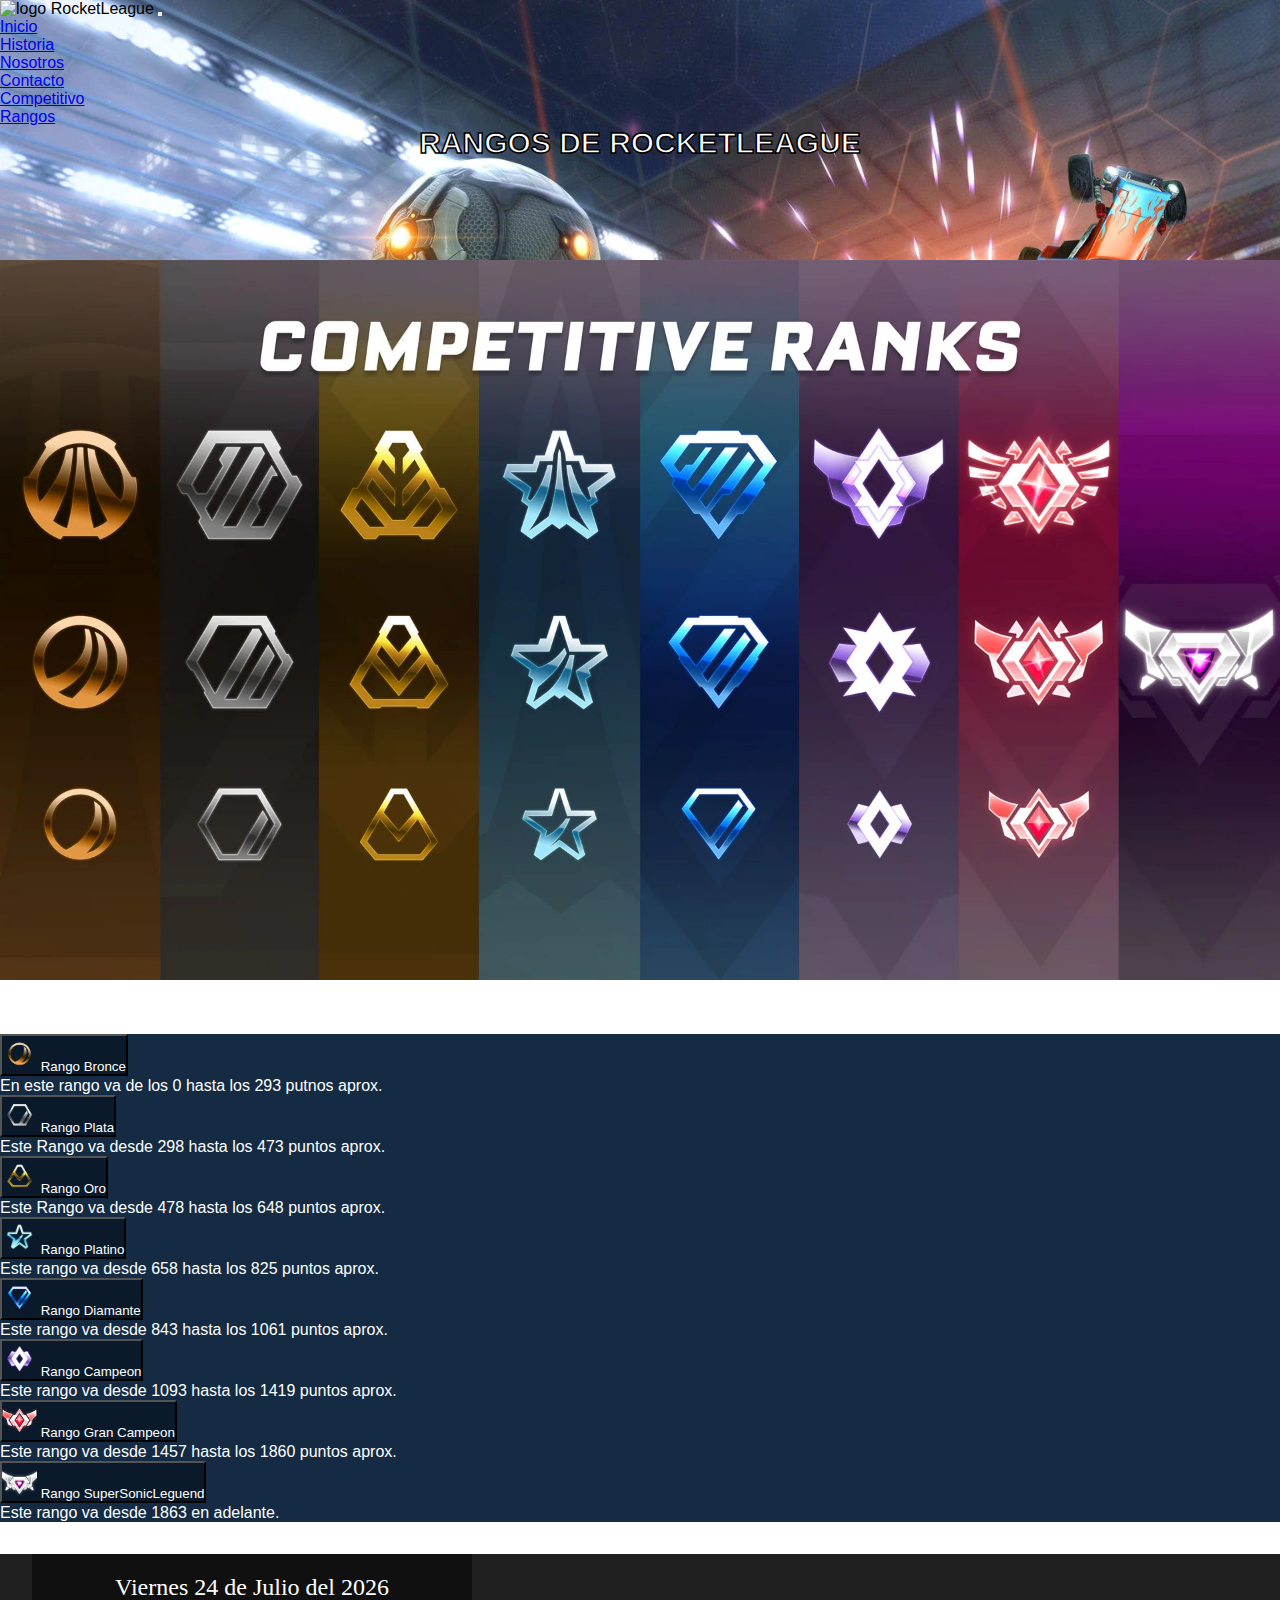
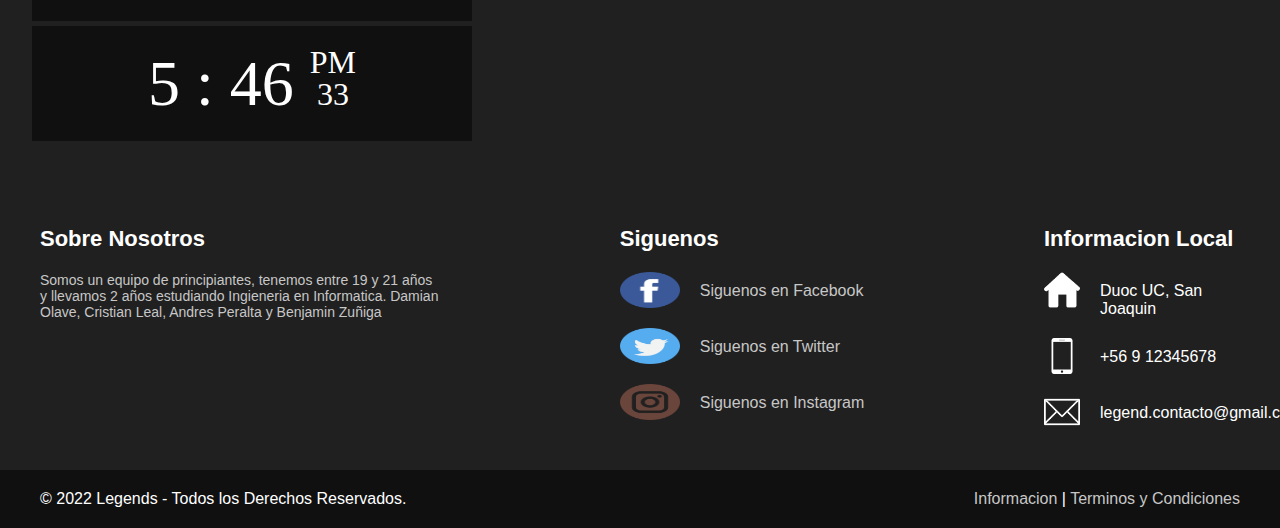
==== competitivo.html @ 4ef21d4a "Add files via upload" ====
<!DOCTYPE html>
<html lang="en">

<head>
  <meta charset="UTF-8">
  <meta http-equiv="X-UA-Compatible" content="IE=edge">
  <meta name="viewport" content="width=device-width, initial-scale=1.0">
  <title>RocketLeague</title>
  <link href="https://cdn.jsdelivr.net/npm/bootstrap@5.2.0-beta1/dist/css/bootstrap.min.css" rel="stylesheet"
    integrity="sha384-0evHe/X+R7YkIZDRvuzKMRqM+OrBnVFBL6DOitfPri4tjfHxaWutUpFmBp4vmVor" crossorigin="anonymous">
  <link rel="stylesheet" href="css/style.css">
  <link rel="icon" type="img/svg" href="img/logopag.webp">
</head>

<body>
  <nav class="navbar navbar-dark bg-dark fixed-top">
    <div class="container-fluid">
      <img src="img/LogoRocket.svg" alt="logo" class="Logo">
      <a class="navbar-brand">RocketLeague</a>
      <button class="navbar-toggler" type="button" data-bs-toggle="collapse" data-bs-target="#navbarSupportedContent"
        aria-controls="navbarSupportedContent" aria-expanded="false" aria-label="Toggle navigation">
        <span class="navbar-toggler-icon"></span>
      </button>
      <div class="collapse navbar-collapse" id="navbarSupportedContent">
        <ul class="navbar-nav me-auto mb-2 mb-lg-0">
          <li class="nav-item">
            <a class="nav-link " href="index.html">Inicio</a>
          </li>
          <li class="nav-item">
            <a class="nav-link" href="historia.html">Historia</a>
          </li>
          <li class="nav-item">
            <a class="nav-link" href="nosotros.html">Nosotros</a>
          </li>
          <li class="nav-item">
            <a class="nav-link" href="contacto.html">Contacto</a>
          </li>
          <li class="nav-item dropdown">
            <a class="nav-link dropdown-toggle active" href="competitivo.html"aria-current="page" id="navbarDropdown" role="button"
              data-bs-toggle="dropdown" aria-expanded="false">
              Competitivo
            </a>
            <ul class="dropdown-menu" aria-labelledby="navbarDropdown">
              <li><a class="dropdown-item" href="competitivo.html">Rangos</a></li>
            </ul>
          </li>
        </ul>
      </div>
    </div>
    <span class="btn-menu">
      <i class="fa fa-bars"></i>
    </span>
  </nav>
  <section class="Rangos-Competitivo">
    <h2 class="titulo">Rangos De RocketLeague</h2>
    <img src="img/NewRankings_V3.webp" class="img-fluid" alt="">
  </section>
  <div class="accordion accordion-flush" id="AcordeonRangos">
    <div class="accordion-item">
      <h2 class="accordion-header" id="flush-headingOne">
        <button class="accordion-button collapsed" type="button" data-bs-toggle="collapse"
          data-bs-target="#flush-collapseOne" aria-expanded="false" aria-controls="flush-collapseOne">
          <img src="img/bronce.webp" alt="logo bronce">
          Rango Bronce
        </button>
      </h2>
      <div id="flush-collapseOne" class="accordion-collapse collapse" aria-labelledby="flush-headingOne"
        data-bs-parent="#AcordeonRangos">
        <div class="accordion-body">En este rango va de los 0 hasta los 293 putnos aprox.</div>
      </div>
    </div>
    <div class="accordion-item">
      <h2 class="accordion-header" id="flush-headingTwo">
        <button class="accordion-button collapsed" type="button" data-bs-toggle="collapse"
          data-bs-target="#flush-collapseTwo" aria-expanded="false" aria-controls="flush-collapseTwo">
          <img src="img/plata.webp" alt="">
          Rango Plata
        </button>
      </h2>
      <div id="flush-collapseTwo" class="accordion-collapse collapse" aria-labelledby="flush-headingTwo"
        data-bs-parent="#AcordeonRangos">
        <div class="accordion-body">Este Rango va desde 298 hasta los 473 puntos aprox.</div>
      </div>
    </div>
    <div class="accordion-item">
      <h2 class="accordion-header" id="flush-headingThree">
        <button class="accordion-button collapsed" type="button" data-bs-toggle="collapse"
          data-bs-target="#flush-collapseThree" aria-expanded="false" aria-controls="flush-collapseThree">
          <img src="img/oro.webp" alt="">
          Rango Oro
        </button>
      </h2>
      <div id="flush-collapseThree" class="accordion-collapse collapse" aria-labelledby="flush-headingThree"
        data-bs-parent="#AcordeonRangos">
        <div class="accordion-body">Este Rango va desde 478 hasta los 648 puntos aprox. </div>
      </div>
    </div>
    <div class="accordion-item">
      <h2 class="accordion-header" id="flush-headingFour">
        <button class="accordion-button collapsed" type="button" data-bs-toggle="collapse"
          data-bs-target="#flush-collapseFour" aria-expanded="false" aria-controls="flush-collapseFour">
          <img src="img/platino.webp" alt="">
          Rango Platino
        </button>
      </h2>
      <div id="flush-collapseFour" class="accordion-collapse collapse" aria-labelledby="flush-headingFour"
        data-bs-parent="#AcordeonRangos">
        <div class="accordion-body">Este rango va desde 658 hasta los 825 puntos aprox.</div>
      </div>
    </div>
    <div class="accordion-item">
      <h2 class="accordion-header" id="flush-headingFive">
        <button class="accordion-button collapsed" type="button" data-bs-toggle="collapse"
          data-bs-target="#flush-collapseFive" aria-expanded="false" aria-controls="flush-collapseFive">
          <img src="img/diamante.webp" alt="">
          Rango Diamante
        </button>
      </h2>
      <div id="flush-collapseFive" class="accordion-collapse collapse" aria-labelledby="flush-headingFive"
        data-bs-parent="#AcordeonRangos">
        <div class="accordion-body">Este rango va desde 843 hasta los 1061 puntos aprox.</div>
      </div>
    </div>
    <div class="accordion-item">
      <h2 class="accordion-header" id="flush-headingSix">
        <button class="accordion-button collapsed" type="button" data-bs-toggle="collapse"
          data-bs-target="#flush-collapseSix" aria-expanded="false" aria-controls="flush-collapseSix">
          <img src="img/campeon.webp" alt="">
          Rango Campeon
        </button>
      </h2>
      <div id="flush-collapseSix" class="accordion-collapse collapse" aria-labelledby="flush-headingSix"
        data-bs-parent="#AcordeonRangos">
        <div class="accordion-body">Este rango va desde 1093 hasta los 1419 puntos aprox. </div>
      </div>
    </div>
    <div class="accordion-item">
      <h2 class="accordion-header" id="flush-headingSeven">
        <button class="accordion-button collapsed" type="button" data-bs-toggle="collapse"
          data-bs-target="#flush-collapseSeven" aria-expanded="false" aria-controls="flush-collapseSeven">
          <img src="img/grancampeon.webp" alt="">
          Rango Gran Campeon
        </button>
      </h2>
      <div id="flush-collapseSeven" class="accordion-collapse collapse" aria-labelledby="flush-headingSeven"
        data-bs-parent="#AcordeonRangos">
        <div class="accordion-body">Este rango va desde 1457 hasta los 1860 puntos aprox.</div>
      </div>
    </div>
    <div class="accordion-item">
      <h2 class="accordion-header" id="flush-headingEight">
        <button class="accordion-button collapsed" type="button" data-bs-toggle="collapse"
          data-bs-target="#flush-collapseEight" aria-expanded="false" aria-controls="flush-collapseEight">
          <img src="img/supersonic.webp" alt="">
          Rango SuperSonicLeguend
        </button>
      </h2>
      <div id="flush-collapseEight" class="accordion-collapse collapse" aria-labelledby="flush-headingEight"
        data-bs-parent="#AcordeonRangos">
        <div class="accordion-body">Este rango va desde 1863 en adelante.</div>
      </div>
    </div>
  </div>





  <footer>
    <div class="contenedor-reloj"></div>
    <div class="wrap">
      <div class="widget">
        <div class="fecha">
          <p id="diaSemana" class="diaSemana"></p>
          <p id="dia" class="dia"></p>
          <p>de </p>
          <p id="mes" class="mes"></p>
          <p>del </p>
          <p id="year" class="year"></p>
        </div>
        <div class="reloj">
          <p id="horas" class="horas"></p>
          <p>:</p>
          <p id="minutos" class="minutos"></p>
          <div class="caja-segundos">
            <p id="ampm" class="ampm"></p>
            <p id="segundos" class="segundos"></p>
          </div>
        </div>
      </div>
    </div>
    <div class="container-footer-all">

      <div class="container-texto">

        <div class="colum1">
          <h1>Sobre Nosotros</h1>

          <p>Somos un equipo de principiantes, tenemos entre 19 y 21 años y llevamos 2 años estudiando Ingieneria en
            Informatica.
            Damian Olave, Cristian Leal, Andres Peralta y Benjamin Zuñiga</p>
        </div>

        <div class="colum2">

          <h1>Siguenos</h1>

          <div class="row">
            <img src="img/facebook.png" alt="">
            <label>Siguenos en Facebook</label>
          </div>
          <div class="row">
            <img src="img/twitter.png" alt="">
            <label>Siguenos en Twitter</label>
          </div>
          <div class="row">
            <img src="img/instagram.png" alt="">
            <label>Siguenos en Instagram</label>
          </div>
        </div>
        <div class="colum3">

          <h1>Informacion Local</h1>

          <div class="row2">
            <img src="img/house.png" alt="">
            <label>Duoc UC,
              San Joaquin
            </label>
          </div>

          <div class="row2">
            <img src="img/smartphone.png" alt="">
            <label>+56 9 12345678</label>
          </div>

          <div class="row2">
            <img src="img/contact.png" alt="">
            <label>legend.contacto@gmail.com</label>
          </div>
        </div>
      </div>
    </div>

    <div class="container-footer">
      <div class="footer">
        <div class="copyright">
          © 2022 Legends - Todos los Derechos Reservados.
        </div>

        <div class="information">
          <a href="">Informacion</a> | <a href="">Terminos y Condiciones</a>
        </div>
      </div>

    </div>

  </footer>
  <script src="js/relojdigital.js"></script>
  <script src="https://cdn.jsdelivr.net/npm/bootstrap@5.2.0-beta1/dist/js/bootstrap.bundle.min.js"
    integrity="sha384-pprn3073KE6tl6bjs2QrFaJGz5/SUsLqktiwsUTF55Jfv3qYSDhgCecCxMW52nD2" crossorigin="anonymous">
  </script>
</body>

</html>
---- css/style.css ----
*{
    margin: 0;
    padding: 0;
}

.Logo{
    width: 120px;
    
}


.accordion-button{
    color: #fff;
    background-color: #0a1a2a;
}

.accordion-item{

    color: #fff;
    background-color: hsl(210, 55%, 17%);
   
}

.card-body{
    color: #fff;
     background-color: #0a1a2a;
}
.col > img{
    background-color: #0a1a2a;
}

.galeria-img {
    display: -ms-grid;
    display: grid;
    grid-gap: 40px 20px;
    -ms-grid-columns: 1fr 1fr 1fr;
        grid-template-columns: 1fr 1fr 1fr;
    padding: 40px 0;
}

.titulo-galeria{
    align-items: center;
    justify-content: center;
    flex-direction: column;
    text-transform: uppercase;
    text-align: center;
    font-size: 100px;
    font-weight: 900;
    color: #fff;
    -webkit-text-stroke:1.5px black;
    margin-top: 50px;
}

.titulo-galeria h2{
    font-size: 50px;
}

.accordion-button img{
    width: 35px;
}

.titulo-nosotros h1{
    align-items: center;
    justify-content: center;
    flex-direction: column;
    text-transform: uppercase;
    text-align: center;
    font-size: 50px;
    font-weight: 900;
    color: #fff;
    -webkit-text-stroke:1.5px black;

}

.titulo-nosotros p{
    align-items: center;
    justify-content: center;
    flex-direction: column;
    text-transform: uppercase;
    text-align: center;
    font-size: 30px;
    font-weight: 900;
    color: #fff;
    -webkit-text-stroke:1.5px black;

}
.coches-semanales{
    background: hsla(240, 15%, 36%, 0.877);
    display:flex;
    justify-content:space-around;
    margin-left: 100px;
    margin-right: 100px;
    -webkit-text-stroke:0.6px black;
    font-size: x-large;
    min-width: 250px;
    
}

.coches-semanales h5{

    font-size:xx-large;
}
.titulo-inicio{
    
    display: flex;
    height: 439px;
    width: 100%;
    align-items: center;
    justify-content: center;
    flex-direction: column;
    text-transform: uppercase;
    text-align: center;

}
body{
    width: 100%;
    padding: 0;
    font-family: 'Heebo', sans-serif;
    background: linear-gradient(to bottom, rgba(255, 255, 255, 0.15) 0%, rgba(0,0,0,0.15) 100%), radial-gradient(at top center, rgba(255,255,255,0.40) 0%, rgba(0,0,0,0.40) 120%) #989898;
    background-blend-mode: multiply,multiply;
    margin: 0%; 
    background: url(/img/rocketfondo.jpg) no-repeat;
    background-size: cover;
    background-attachment: fixed;
    position: relative;
    flex-wrap: wrap;
    min-width: 100px;
    overflow: auto;
       
}

nav{
    width: 100%;
    padding: 0;


}

.col-md-8 p{
    color: #fff;
}


.titulo-inicio h2{

   font-size: 50px;
   font-weight: 900;
   color: #fff;
   -webkit-text-stroke:1.5px black;

}

.titulo-inicio p{
    font-size: 30px;
    font-weight: 900;
    color: #fff;
    -webkit-text-stroke:1.5px black;

}

.titulo-semanales h2{
    align-items: center;
    justify-content: center;
    flex-direction: column;
    text-transform: uppercase;
    text-align: center;
    font-size: 30px;
    font-weight: 900;
    color: #fff;
    -webkit-text-stroke:1.5px black;

}

.titulo-semanales p{
    align-items: center;
    justify-content: center;
    flex-direction: column;
    text-transform: uppercase;
    text-align: center;
    font-size: 30px;
    font-weight: 900;
    color: #fff;
    -webkit-text-stroke:1.5px black;

}
.wrap{
   
    width:90%;
    max-width: 1000px;
    /* margin: auto; */
}
.widget{
    height: 200px;
    width: 40%;
    margin: 2em;
    /* margin: 32px; */
}

.widget p{
    
    display: inline-block;
    line-height: 1em;
}

.fecha{
    color: #fff;
    font-family: 'Times New Roman', Times, serif;
    text-align: center;
    font-size: 1.5em;
    margin-bottom: 0.3125rem;
    background: rgba(0, 0, 0, .5);
    padding: 20px;
    width: 400px;
}

.reloj{
    color: #fff;
    font-family: Georgia, 'Times New Roman', Times, serif;
    width: 400px;
    padding: 20px;
    font-size: 4em;
    text-align: center;
    background: rgba(0, 0, 0, .5);
    margin: 0 auto;
    
}

.reloj .caja-segundos{

    display:inline-block ;
}

.reloj .segundos,
.reloj .ampm{
    font-size: 2rem;
    display: block;
}

#map {
    height: 100%;
  }


  .Rangos-Competitivo h3{
    display: flex;
    align-items: center;
    justify-content: center;


}

.Rangos-Competitivo h2{
    align-items: center;
    justify-content: center;
    flex-direction: column;
    text-transform: uppercase;
    text-align: center;
    font-size: 30px;
    font-weight: 900;
    color: #fff;
    -webkit-text-stroke:1.5px black;

}

.accordion-button{
    color: #fff;
    background-color: #0a1a2a;

}

.accordion-item{

    color: #fff;
    background-color: hsl(210, 55%, 17%);
   
}

.container-contacto{
    display: flex;
    width: 100%;
    height: 100vh;
    justify-content: center;
    align-items: center;
}

form{
    display: flex;
    flex-flow: column;
    background-color: white;
    width: 40%;
    height: 80%;
    padding: 20px;
    justify-content: center;
    align-items: center;
    box-shadow: rgba(0,0,0,0.8) 0px 0px 50px;
    border-radius: 10px;
}

input, textarea{
    border: none;
    resize: none;
    outline: none;
    padding: 10px 0px;
    width: 80%;
    margin: 10px;
    transition: all 300ms;
    border-bottom: 1px solid rgba(0,0,0,0.2);

}

input:focus, textarea:focus{
    border-bottom-color: #610061;
}


.titulo-nosotros h2{
    align-items: center;
    justify-content: center;
    flex-direction: column;
    text-transform: uppercase;
    text-align: center;
    font-size: 50px;
    font-weight: 900;
    color: #fff;
    -webkit-text-stroke:1.5px black;

}

.card{
    margin-top: 50px;
}

.titulo-nosotros p{
    align-items: center;
    justify-content: center;
    flex-direction: column;
    text-transform: uppercase;
    text-align: center;
    font-size: 30px;
    font-weight: 900;
    color: #fff;
    -webkit-text-stroke:1.5px black;

}
.container {

    justify-content:center;
    align-items:center;
}

.card-1{
    margin: 5px;
    border-style: double;
}

.col-md-8{
    margin-top: 40px;
    
}

.col-md-4 > img{

    align-items: center;
    justify-content:center;
    margin-top: 15px;
    border-radius: 2px;
}

footer{
    width: 100%;
    background: #202020;
    color: white;   
    
}

.container-footer-all{
    width: 100%;
    max-width: 1200px;
    margin: auto;
    padding: 40px;
}

.colum1{
    max-width: 400px;
}

.colum1 h1{
    font-size: 22px;
}

.colum1 p{
    font-size: 14px;
    color: #C7C7C7;
    margin-top: 20px;
}

.colum2{
    max-width: 400px;
    
}

.colum2 h1{
    font-size: 22px;
}

.row{
    margin-top: 20px;
    display: flex;
}

.row img{
    width: 60px;
    height: 36px;
}

.row label{
    margin-top: 10px;
    margin-left: 20px;
    color: #C7C7C7;
}

.colum3{
    max-width: 400px;
}

.colum3 h1{
    font-size: 22px;
}

.row2{
    margin-top: 20px;
    display: flex;
}

.row2 img{
    width: 36px;
    height: 36px;
}

.row2 label{
    margin-top: 10px;
    margin-left: 20px;
    max-width: 140px;
}

.container-footer{
    width: 100%;  
    background: #101010;
}

.footer{
    max-width: 1200px;
    margin: auto;
    display: flex;
    justify-content: space-between;  
    padding: 20px;
}

.container-texto{
    display: flex;
    justify-content: space-between;
}

.information a{
    text-decoration: none;
    color: #C7C7C7;
}

.col img{
    display: flex;
    width: 100%;
    height: 750px;
}

.card {
    width: 100%;
}

.container-open{
    width: 100%;
    
    background-color: #0a1a2a;
    align-items: center;
    justify-content: center;
    display: flex;
}

.Rangos-Competitivo img{

    justify-content: center;
    margin-bottom: 50px;
    width: 100%;
    height: auto;
    align-content: center;
    margin-top: 100px;


}
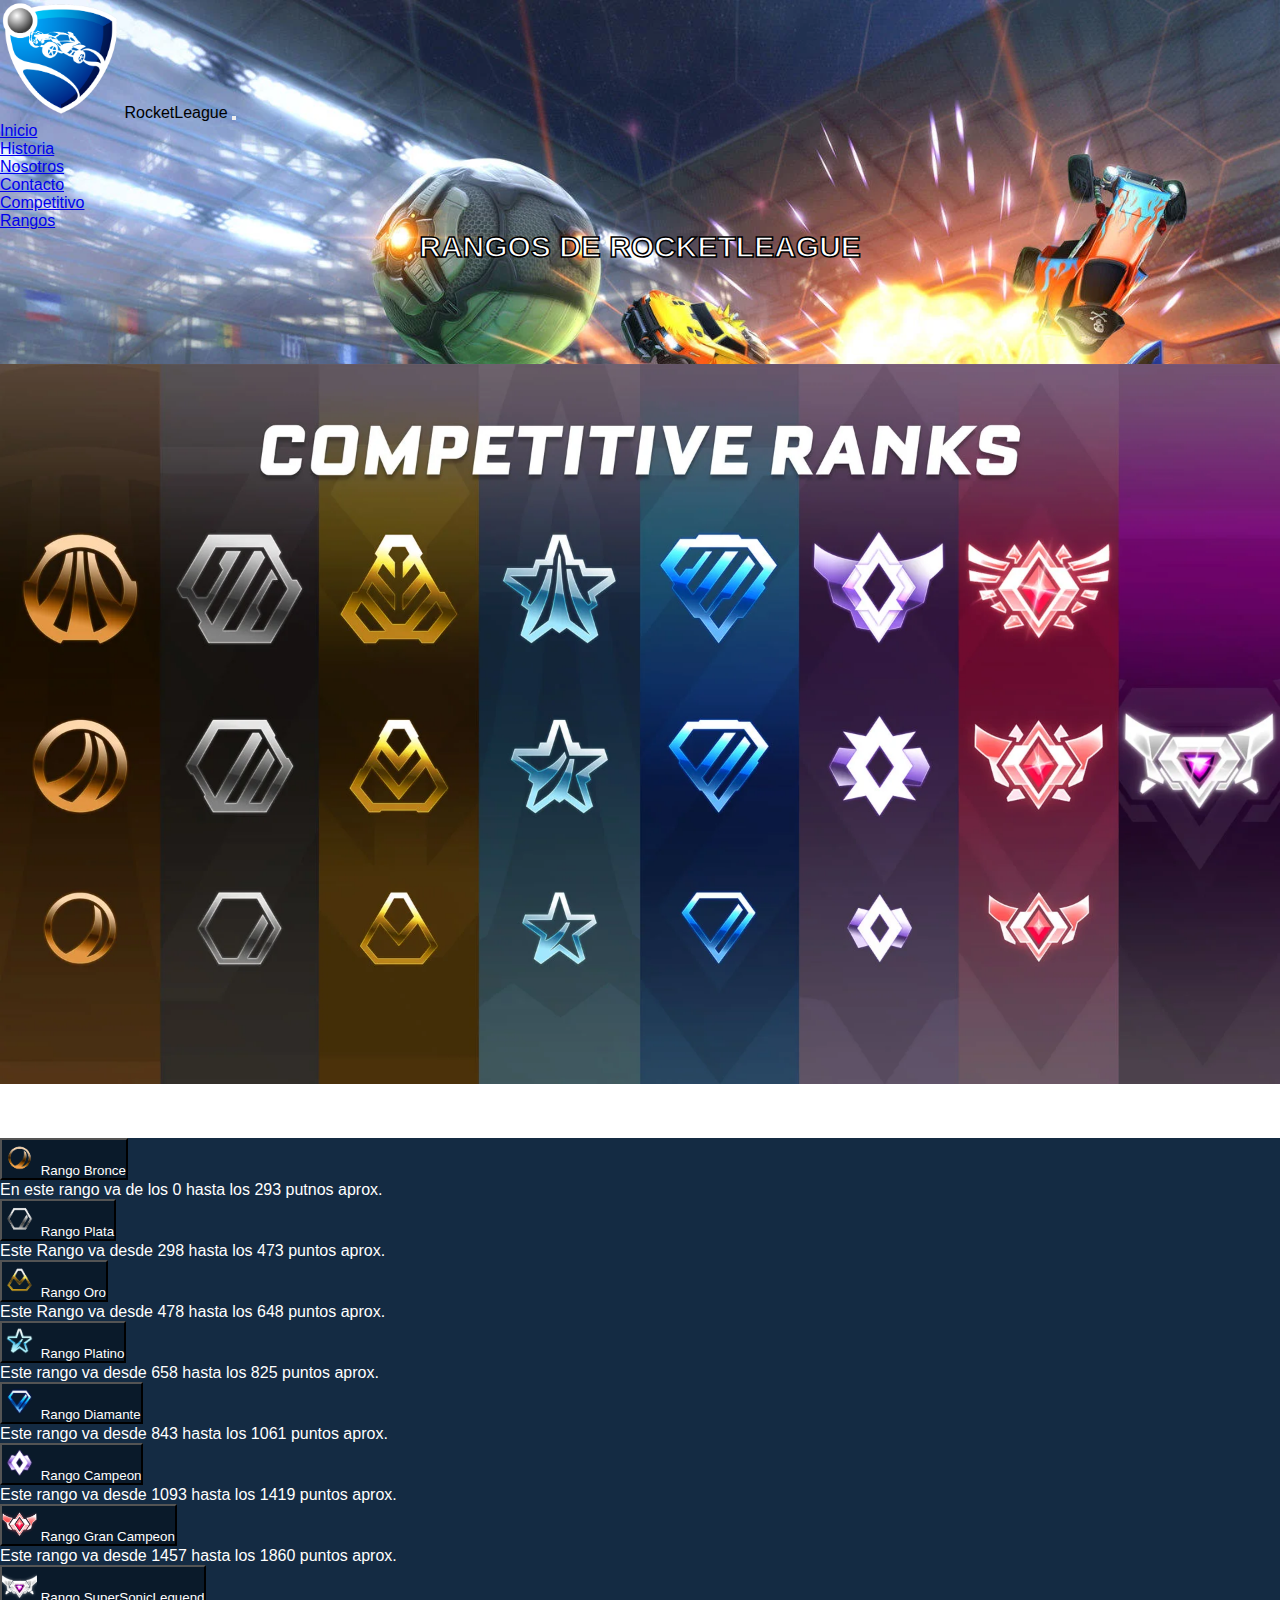
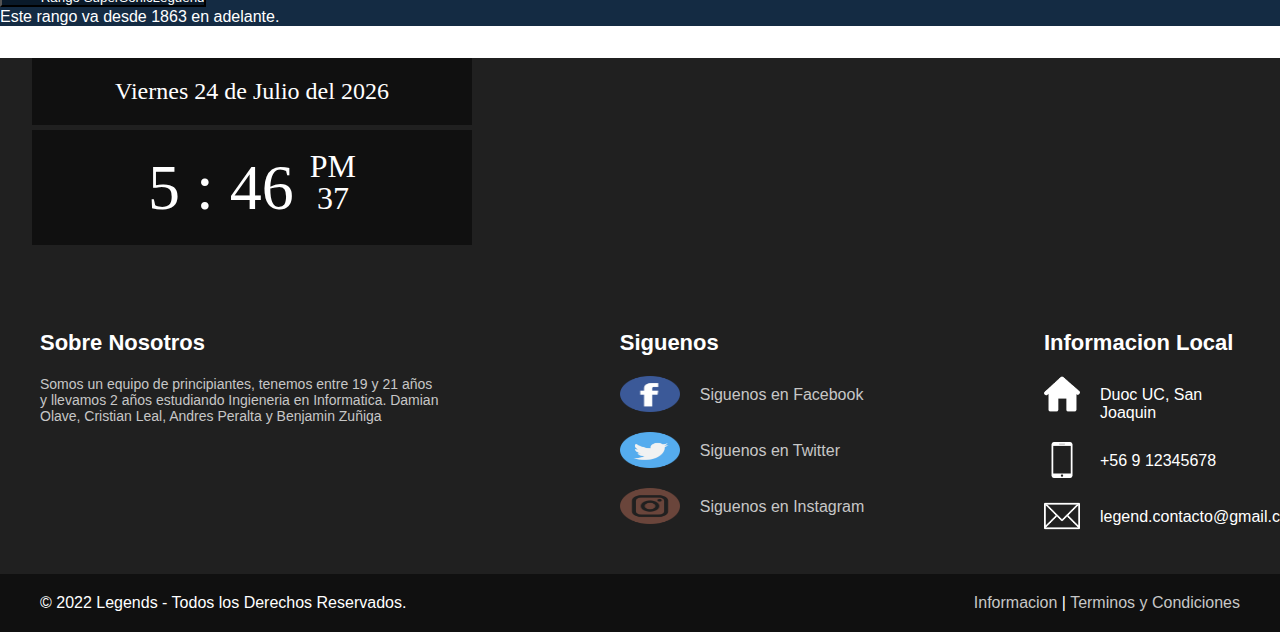
==== commit 292dbd08: "Add files via upload" ====
--- a/competitivo.html
+++ b/competitivo.html
@@ -15,7 +15,7 @@
 <body>
   <nav class="navbar navbar-dark bg-dark fixed-top">
     <div class="container-fluid">
-      <img src="img/LogoRocket.svg" alt="logo" class="Logo">
+      <img src="img/logopag.webp" alt="logo" class="Logo">
       <a class="navbar-brand">RocketLeague</a>
       <button class="navbar-toggler" type="button" data-bs-toggle="collapse" data-bs-target="#navbarSupportedContent"
         aria-controls="navbarSupportedContent" aria-expanded="false" aria-label="Toggle navigation">
